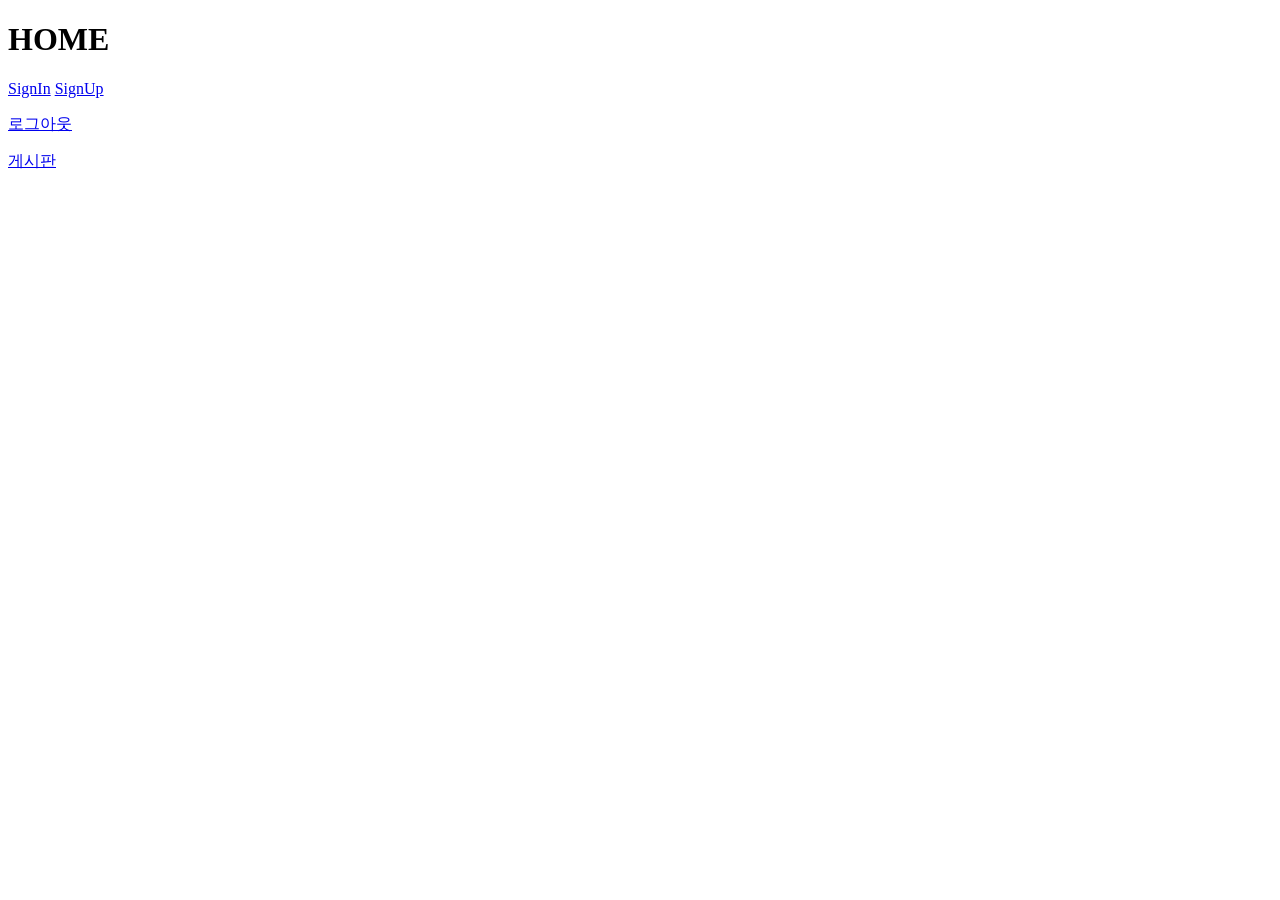
==== Movie_review_project/src/main/resources/templates/main_home.html @ 513e7296 "scr_main 추가 했어용" ====
<!DOCTYPE html>
<html xmlns:th="http://www.thymeleaf.org"
	  xmlns:layout="http://www.ultraq.net.nz/thymeleaf/layout"
	  layout:decorate="~{layouts/layout}">
<head>
<meta charset="UTF-8">
<title>Insert title here</title>
<script type="text/javascript">

</script>
<style type="text/css">

</style>
</head>
<body>
<div layout:fragment="content">
<h1>HOME</h1>
<th:block th:if="${session.mdto==null}">
	<p>
		<a href="/user/login">SignIn</a>
		<a href="/user/addUser">SignUp</a>
	</p>
</th:block>
<th:block th:unless="${session.mdto==null}">
	<p>
		<span th:text="${session.mdto.role}"></span>
		<span th:text="${session.mdto.id}"></span>
		<a href="/user/logout">로그아웃</a>
	</p>
</th:block>
	<p><a href="/board/boardList">게시판</a></p>
</div>
</body>
</html>
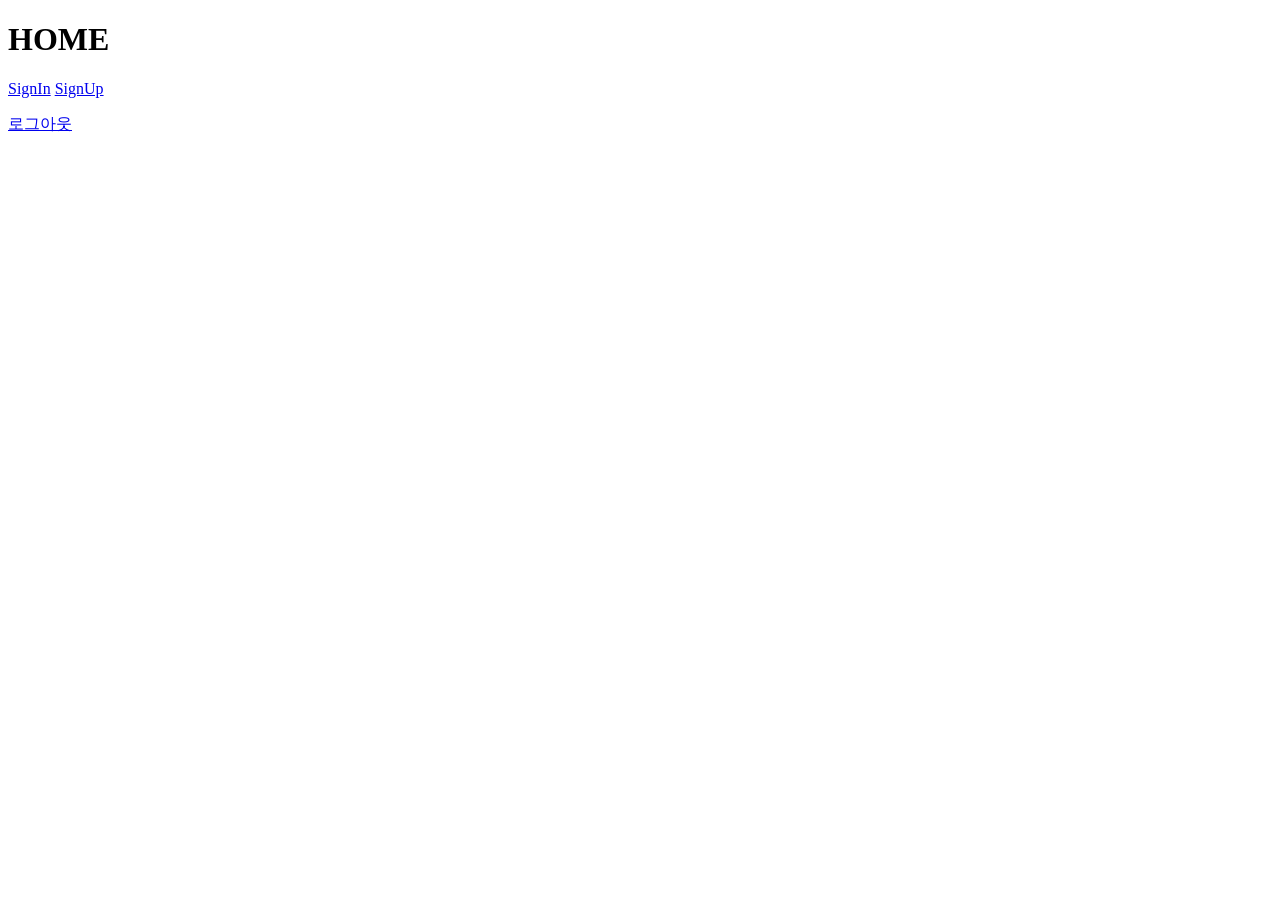
==== commit ce30369a: "main화면" ====
--- a/Movie_review_project/src/main/resources/templates/main_home.html
+++ b/Movie_review_project/src/main/resources/templates/main_home.html
@@ -14,6 +14,7 @@
 </head>
 <body>
 <div layout:fragment="content">
+
 <h1>HOME</h1>
 <th:block th:if="${session.mdto==null}">
 	<p>
@@ -28,7 +29,7 @@
 		<a href="/user/logout">로그아웃</a>
 	</p>
 </th:block>
-	<p><a href="/board/boardList">게시판</a></p>
+	<p><a href="/board/boardList"></a></p>
 </div>
 </body>
 </html>
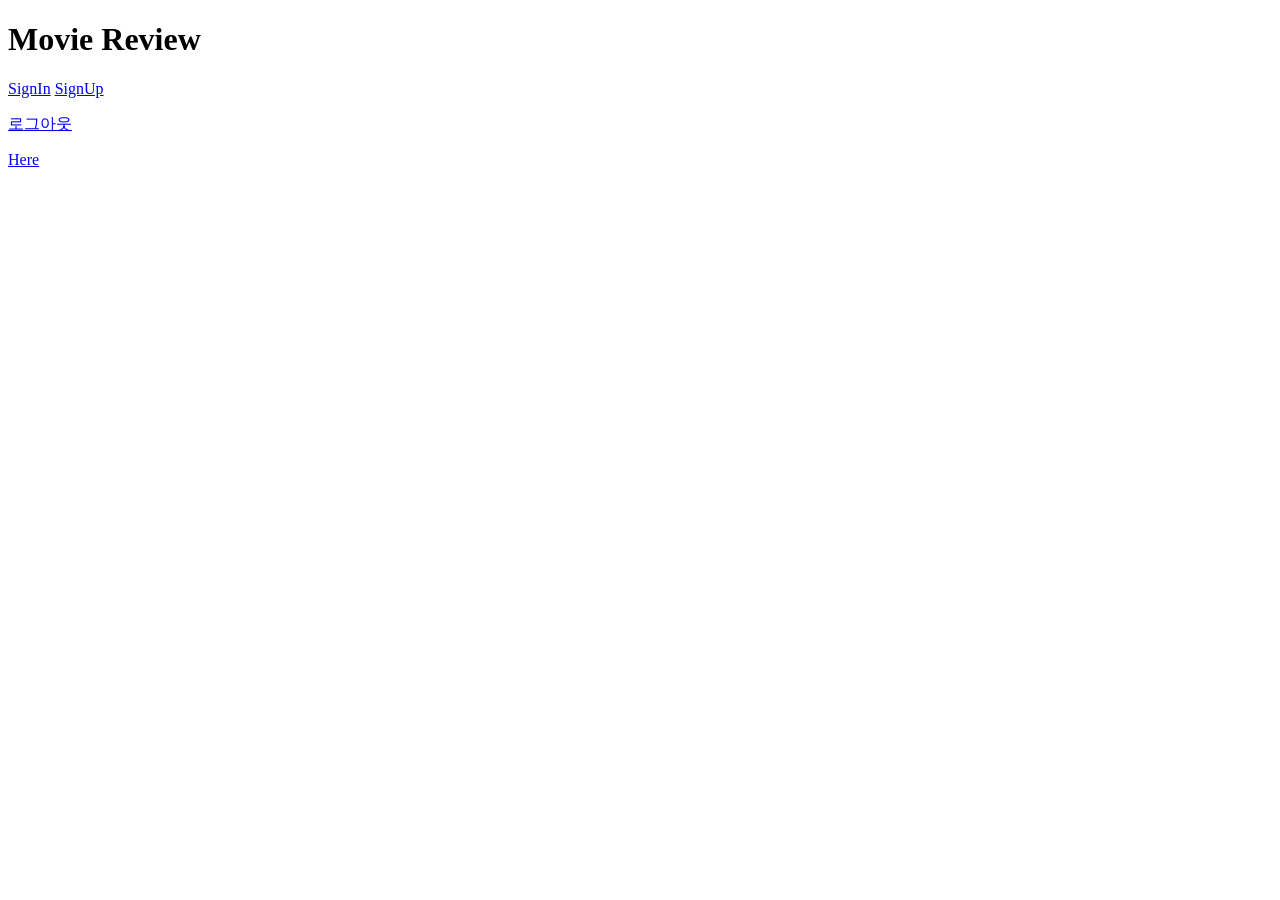
==== commit 30e38698: "Merge branch 'main' of https://github.com/BaekSeungYun3/Review_project.git into main" ====
--- a/Movie_review_project/src/main/resources/templates/main_home.html
+++ b/Movie_review_project/src/main/resources/templates/main_home.html
@@ -1,42 +1,37 @@
 <!DOCTYPE html>
 <html xmlns:th="http://www.thymeleaf.org"
-	  xmlns:layout="http://www.ultraq.net.nz/thymeleaf/layout"
-	  layout:decorate="~{layouts/layout}">
+      xmlns:layout="http://www.ultraq.net.nz/thymeleaf/layout"
+      layout:decorate="~{layouts/layout}">
 <head>
-<meta charset="UTF-8">
-<title>Insert title here</title>
-<script type="text/javascript">
-
-</script>
-<style type="text/css">
-
-</style>
+    <meta charset="UTF-8">
+    <title>Main Home</title>
+    <link rel="canonical" href="https://getbootstrap.kr/docs/5.1/examples/cover/">
+    <!-- layout.css 연결 -->
+    <link rel="stylesheet" type="text/css" href="/css/layout.css">
 </head>
 <body>
-<div layout:fragment="content">
-
-<h1>HOME</h1>
-<th:block th:if="${session.mdto==null}">
-	<p>
-		<a href="/user/login">SignIn</a>
-		<a href="/user/addUser">SignUp</a>
-	</p>
-</th:block>
-<th:block th:unless="${session.mdto==null}">
-	<p>
-		<span th:text="${session.mdto.role}"></span>
-		<span th:text="${session.mdto.id}"></span>
-		<a href="/user/logout">로그아웃</a>
-	</p>
-</th:block>
-	<p><a href="/board/boardList"></a></p>
-</div>
+    <!-- 배경이 적용되는 메인 홈 div -->
+    <div class="main_home">
+        <div class="content">
+            <h1>Movie Review</h1>
+            <th:block th:if="${session.mdto == null}">
+                <p>
+                    <a href="/user/login">SignIn</a>
+                    <a href="/user/addUser">SignUp</a>
+                </p>
+            </th:block>
+            <th:block th:unless="${session.mdto == null}">
+                <p>
+                    <span th:text="${session.mdto.role}"></span>
+                    <span th:text="${session.mdto.id}"></span>
+                    <a href="/user/logout">로그아웃</a>
+                </p>
+            </th:block>
+            <p><a href="/board/boardList">Here</a></p>
+        </div>
+    </div>
+<!-- 	<div th:replace="~{fragments/header::header}"></div> -->
+	<div layout:fragment="content" class="content"></div>
+	<div th:replace="~{fragments/footer::footer}"></div>
 </body>
 </html>
-
-
-
-
-
-
-
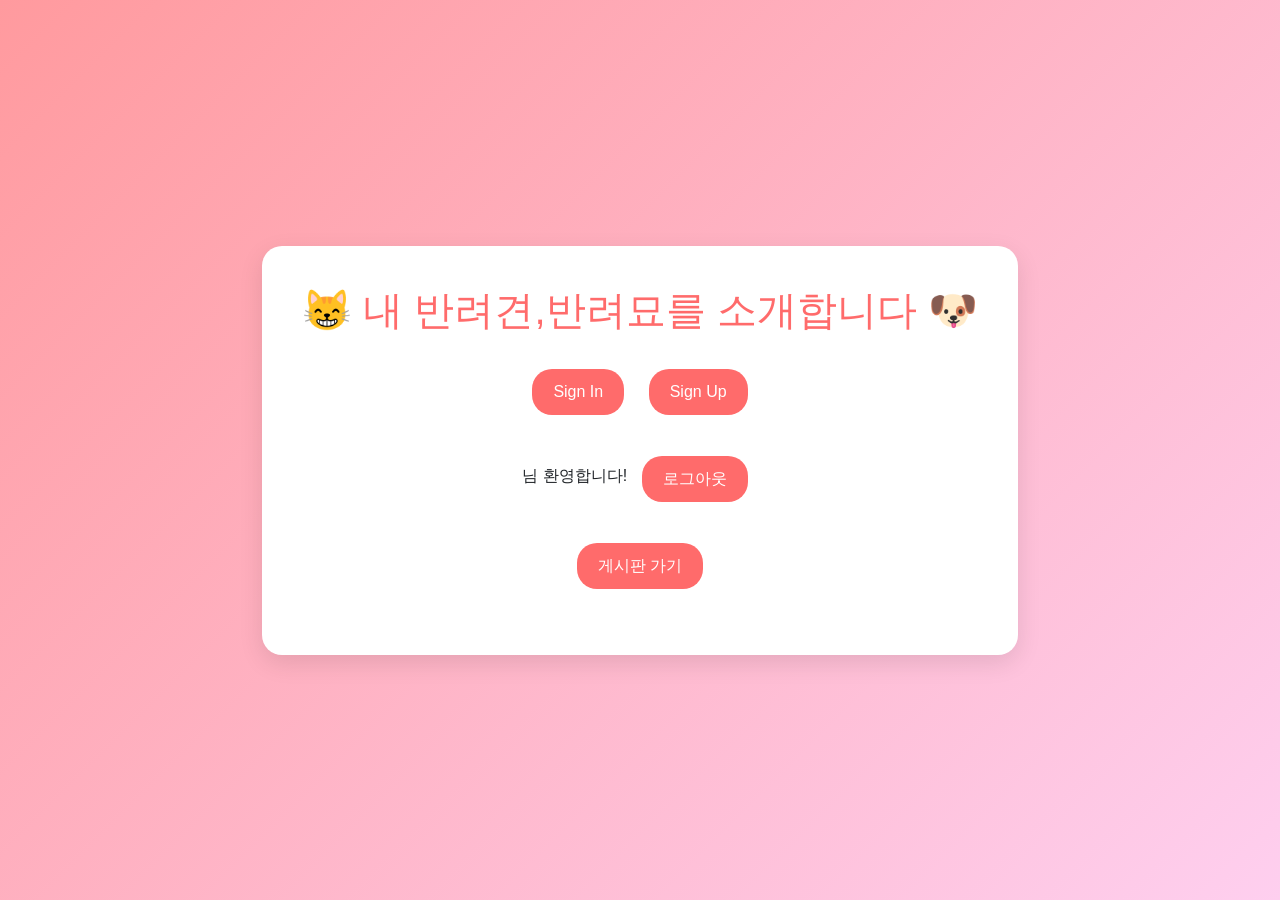
==== commit f7819cbc: "안니용" ====
--- a/Movie_review_project/src/main/resources/templates/main_home.html
+++ b/Movie_review_project/src/main/resources/templates/main_home.html
@@ -5,33 +5,72 @@
 <head>
     <meta charset="UTF-8">
     <title>Main Home</title>
-    <link rel="canonical" href="https://getbootstrap.kr/docs/5.1/examples/cover/">
-    <!-- layout.css 연결 -->
-    <link rel="stylesheet" type="text/css" href="/css/layout.css">
+
+    <!-- Bootstrap CSS -->
+    <link rel="stylesheet" href="https://cdn.jsdelivr.net/npm/bootstrap@5.3.0/dist/css/bootstrap.min.css">
+
+    <style>
+        body {
+            background: linear-gradient(135deg, #ff9a9e 0%, #fecfef 100%); /* 부드러운 파스텔 배경 */
+            height: 100vh;
+            margin: 0;
+            display: flex;
+            justify-content: center;
+            align-items: center;
+            font-family: 'Arial', sans-serif;
+        }
+        .content {
+            background-color: #ffffff;
+            padding: 40px;
+            border-radius: 20px;
+            box-shadow: 0 8px 24px rgba(0, 0, 0, 0.1);
+            text-align: center;
+        }
+        h1 {
+            color: #ff6b6b;
+            margin-bottom: 20px;
+        }
+        a {
+            text-decoration: none;
+            color: #ff6b6b;
+            font-weight: bold;
+            margin: 10px;
+        }
+        a:hover {
+            color: #fa5252;
+        }
+        .btn {
+            background-color: #ff6b6b;
+            color: white;
+            border-radius: 20px;
+            padding: 10px 20px;
+            margin-top: 15px;
+            display: inline-block;
+        }
+        .btn:hover {
+            background-color: #fa5252;
+        }
+    </style>
 </head>
 <body>
-    <!-- 배경이 적용되는 메인 홈 div -->
-    <div class="main_home">
-        <div class="content">
-            <h1>Movie Review</h1>
-            <th:block th:if="${session.mdto == null}">
-                <p>
-                    <a href="/user/login">SignIn</a>
-                    <a href="/user/addUser">SignUp</a>
-                </p>
-            </th:block>
-            <th:block th:unless="${session.mdto == null}">
-                <p>
-                    <span th:text="${session.mdto.role}"></span>
-                    <span th:text="${session.mdto.id}"></span>
-                    <a href="/user/logout">로그아웃</a>
-                </p>
-            </th:block>
-            <p><a href="/board/boardList">Here</a></p>
-        </div>
+    <div class="content">
+        <h1>😸 내 반려견,반려묘를 소개합니다 🐶</h1>
+        <th:block th:if="${session.mdto == null}">
+            <p>
+                <a href="/user/login" class="btn">Sign In</a>
+                <a href="/user/addUser" class="btn">Sign Up</a>
+            </p>
+        </th:block>
+        <th:block th:unless="${session.mdto == null}">
+            <p>
+                <span th:text="${session.mdto.role}"></span>님 환영합니다!
+                <span th:text="${session.mdto.id}"></span>
+                <a href="/user/logout" class="btn">로그아웃</a>
+            </p>
+        </th:block>
+        <p><a href="/board/boardList" class="btn">게시판 가기</a></p>
     </div>
-<!-- 	<div th:replace="~{fragments/header::header}"></div> -->
-	<div layout:fragment="content" class="content"></div>
-	<div th:replace="~{fragments/footer::footer}"></div>
+
+    <script src="https://cdn.jsdelivr.net/npm/bootstrap@5.3.0/dist/js/bootstrap.bundle.min.js"></script>
 </body>
 </html>
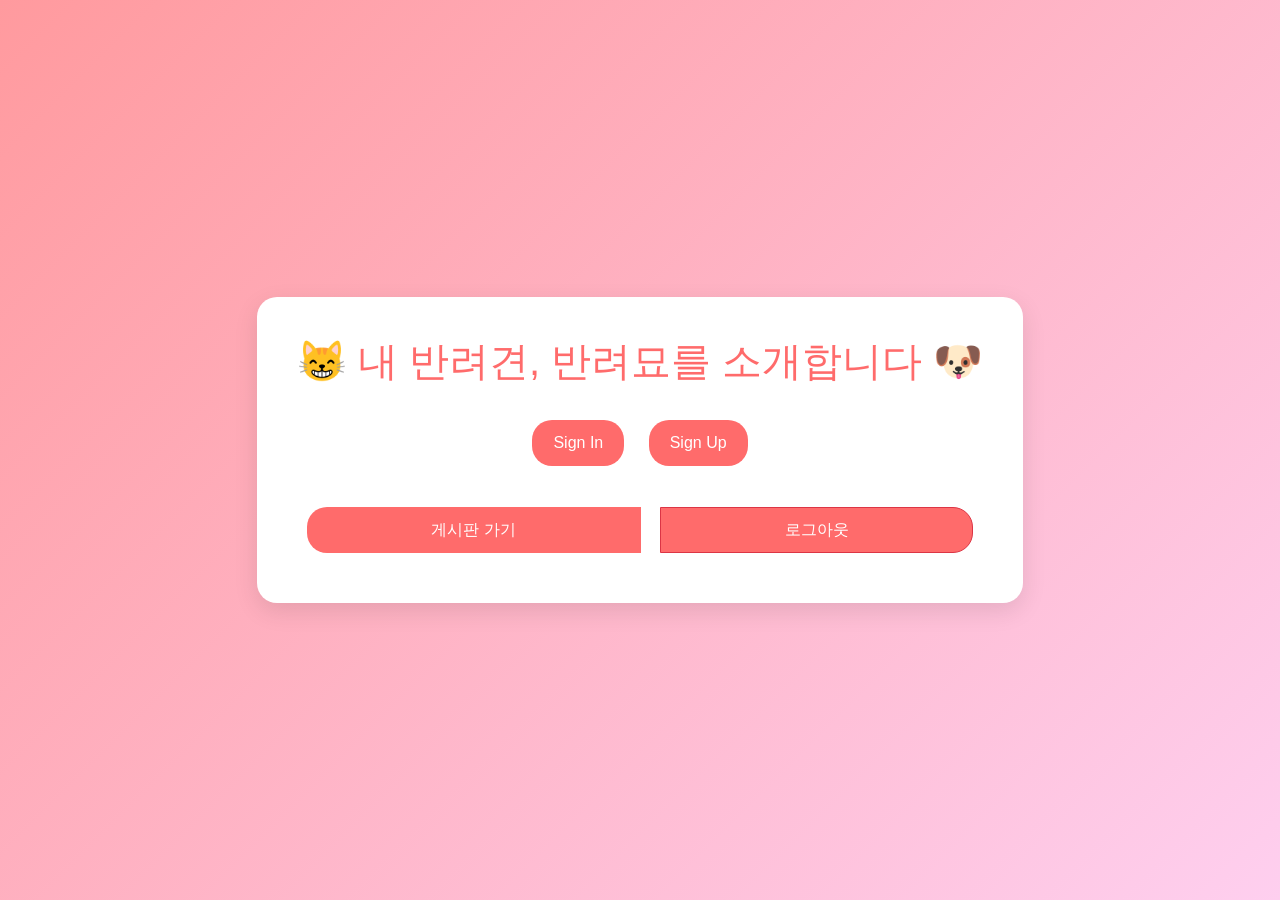
==== commit 0f5ae550: "메인홈_화면 수정" ====
--- a/Movie_review_project/src/main/resources/templates/main_home.html
+++ b/Movie_review_project/src/main/resources/templates/main_home.html
@@ -11,7 +11,7 @@
 
     <style>
         body {
-            background: linear-gradient(135deg, #ff9a9e 0%, #fecfef 100%); /* 부드러운 파스텔 배경 */
+            background: linear-gradient(135deg, #ff9a9e 0%, #fecfef 100%);
             height: 100vh;
             margin: 0;
             display: flex;
@@ -45,30 +45,37 @@
             border-radius: 20px;
             padding: 10px 20px;
             margin-top: 15px;
-            display: inline-block;
         }
         .btn:hover {
             background-color: #fa5252;
+        }
+        .btn-group {
+            display: flex;
+            justify-content: center;
+            gap: 10px;
         }
     </style>
 </head>
 <body>
     <div class="content">
-        <h1>😸 내 반려견,반려묘를 소개합니다 🐶</h1>
+        <h1>😸 내 반려견, 반려묘를 소개합니다 🐶</h1>
+
         <th:block th:if="${session.mdto == null}">
             <p>
                 <a href="/user/login" class="btn">Sign In</a>
                 <a href="/user/addUser" class="btn">Sign Up</a>
             </p>
         </th:block>
+
         <th:block th:unless="${session.mdto == null}">
             <p>
-                <span th:text="${session.mdto.role}"></span>님 환영합니다!
-                <span th:text="${session.mdto.id}"></span>
-                <a href="/user/logout" class="btn">로그아웃</a>
+                <span th:text="' ' + ${session.mdto.name} + ' 님, 환영합니다!'"></span>
             </p>
+            <div class="btn-group">
+                <a href="/board/boardList" class="btn">게시판 가기</a>
+                <a href="/user/logout" class="btn btn-outline-danger">로그아웃</a>
+            </div>
         </th:block>
-        <p><a href="/board/boardList" class="btn">게시판 가기</a></p>
     </div>
 
     <script src="https://cdn.jsdelivr.net/npm/bootstrap@5.3.0/dist/js/bootstrap.bundle.min.js"></script>
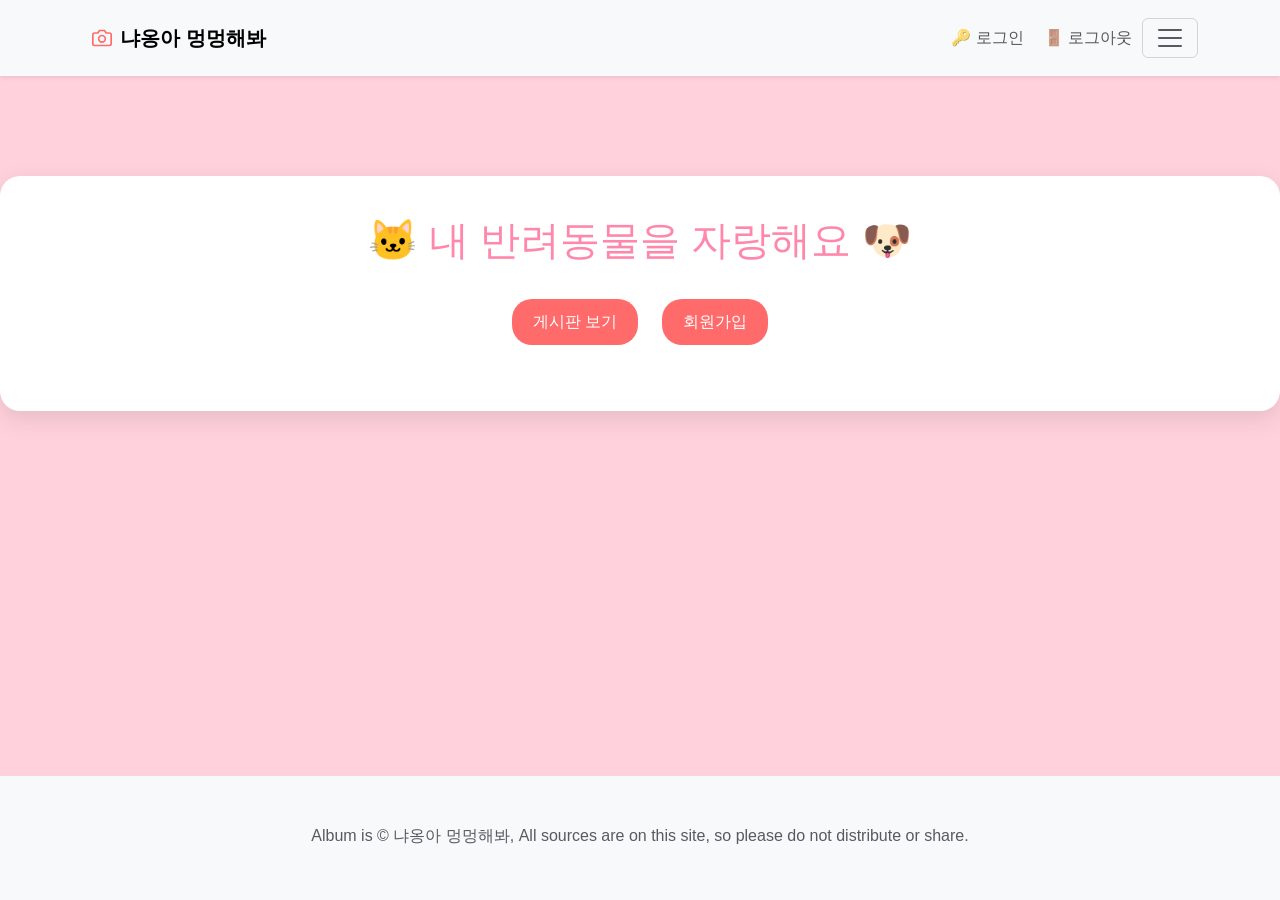
==== commit 794c6039: "메인홈, 로그인 후 UI 수정(헤더, 푸터)" ====
--- a/Movie_review_project/src/main/resources/templates/main_home.html
+++ b/Movie_review_project/src/main/resources/templates/main_home.html
@@ -1,44 +1,55 @@
 <!DOCTYPE html>
-<html xmlns:th="http://www.thymeleaf.org"
-      xmlns:layout="http://www.ultraq.net.nz/thymeleaf/layout"
-      layout:decorate="~{layouts/layout}">
+<html lang="ko" xmlns:th="http://www.thymeleaf.org" layout:decorate="~{layouts/layout}">
 <head>
     <meta charset="UTF-8">
-    <title>Main Home</title>
+    <meta name="viewport" content="width=device-width, initial-scale=1">
+    <title>메인 홈</title>
 
     <!-- Bootstrap CSS -->
-    <link rel="stylesheet" href="https://cdn.jsdelivr.net/npm/bootstrap@5.3.0/dist/css/bootstrap.min.css">
+    <link href="https://cdn.jsdelivr.net/npm/bootstrap@5.3.0/dist/css/bootstrap.min.css" rel="stylesheet">
 
     <style>
         body {
-            background: linear-gradient(135deg, #ff9a9e 0%, #fecfef 100%);
-            height: 100vh;
-            margin: 0;
-            display: flex;
-            justify-content: center;
-            align-items: center;
-            font-family: 'Arial', sans-serif;
-        }
+        background-color: #ffd1dc; /* 헤더와 유사한 파스텔 핑크 */
+        height: 100vh;
+        margin: 0;
+        font-family: 'Nanum Gothic', sans-serif;
+    }
+
         .content {
+            margin-top: 100px;
             background-color: #ffffff;
             padding: 40px;
             border-radius: 20px;
             box-shadow: 0 8px 24px rgba(0, 0, 0, 0.1);
             text-align: center;
         }
+
         h1 {
-            color: #ff6b6b;
+            color: #ff87ab;
             margin-bottom: 20px;
         }
+
         a {
             text-decoration: none;
             color: #ff6b6b;
             font-weight: bold;
             margin: 10px;
         }
+
         a:hover {
             color: #fa5252;
         }
+
+        .header {
+            background-color: rgb(255, 244, 248);
+        }
+
+        .header-brand {
+            color: #ff6b6b;
+            font-weight: normal;
+        }
+
         .btn {
             background-color: #ff6b6b;
             color: white;
@@ -46,38 +57,127 @@
             padding: 10px 20px;
             margin-top: 15px;
         }
+
         .btn:hover {
             background-color: #fa5252;
-        }
-        .btn-group {
-            display: flex;
-            justify-content: center;
-            gap: 10px;
         }
     </style>
 </head>
 <body>
+
+<!-- 네비게이션 바 -->
+<header>
+  <div class="collapse bg-pastel" id="navbarHeader">
+    <div class="container">
+      <div class="row">
+        <div class="col-sm-8 col-md-7 py-4">
+          <h4 class="text-dark">🐱🐶</h4>
+          <p class="text-muted">반려동물과의 소중한 추억을 나누는 사이트입니다. 다양한 동물친구들의 이야기와 행복한 일상을 공유해봐요:)</p>
+        </div>
+        <div class="col-sm-4 offset-md-1 py-4">
+          <h4 class="text-dark">📞 . . manager</h4>
+          <ul class="list-unstyled">
+            <li><a class="text-muted">문의사항은 하단 링크를 통해 연락주세요.</a></li>
+            <li><a href="mailto:euoni2926@gmail.com" class="text-muted">Email me</a></li>
+          </ul>
+        </div>
+      </div>
+    </div>
+  </div>
+  <div class="navbar navbar-light bg-light shadow-sm">
+    <div class="container">
+      <a href="#" class="navbar-brand d-flex align-items-center">
+        <svg xmlns="http://www.w3.org/2000/svg" width="20" height="20" fill="none" stroke="#ff6b6b" 
+             stroke-linecap="round" stroke-linejoin="round" stroke-width="2" class="me-2" 
+             viewBox="0 0 24 24">
+          <path d="M23 19a2 2 0 0 1-2 2H3a2 2 0 0 1-2-2V8a2 2 0 0 1 2-2h4l2-3h6l2 3h4a2 2 0 0 1 2 2z"/>
+          <circle cx="12" cy="13" r="4"/>
+        </svg>
+        <strong>냐옹아 멍멍해봐</strong>
+      </a>
+<!-- 로그인 / 로그아웃 버튼 -->
+<ul class="navbar-nav d-flex flex-row ms-auto align-items-center">
+  <li class="nav-item" th:if="${session.mdto == null}">
+    <a class="nav-link" th:href="@{/user/login}">🔑 로그인</a>
+  </li>
+  <li class="nav-item" th:if="${session.mdto != null}">
+    <a class="nav-link" th:href="@{/user/logout}">🚪 로그아웃</a>
+  </li>
+</ul>
+<!-- 메뉴 바 -->
+      <button class="navbar-toggler" type="button" data-bs-toggle="collapse" data-bs-target="#navbarHeader" 
+              aria-controls="navbarHeader" aria-expanded="false" aria-label="Toggle navigation">
+        <span class="navbar-toggler-icon"></span>
+      </button>
+    </div>
+  </div>
+</header>
+
+
+<main>
     <div class="content">
-        <h1>😸 내 반려견, 반려묘를 소개합니다 🐶</h1>
-
-        <th:block th:if="${session.mdto == null}">
-            <p>
-                <a href="/user/login" class="btn">Sign In</a>
-                <a href="/user/addUser" class="btn">Sign Up</a>
-            </p>
-        </th:block>
-
-        <th:block th:unless="${session.mdto == null}">
+        <h1>🐱 내 반려동물을 자랑해요 🐶</h1>
+		<th:block th:unless="${session.mdto == null}">
             <p>
                 <span th:text="' ' + ${session.mdto.name} + ' 님, 환영합니다!'"></span>
             </p>
-            <div class="btn-group">
-                <a href="/board/boardList" class="btn">게시판 가기</a>
-                <a href="/user/logout" class="btn btn-outline-danger">로그아웃</a>
-            </div>
+	        <p th:text="${session.mdto != null ? '자신의 반려동물 사진과 관련된 에피소드를 함께 공유해요!' : '로그인 후 다양한 반려동물 게시글을 확인하고, 자신의 반려동물 이야기를 나눠보세요!'}"></p>
         </th:block>
+        <p>
+            <a href="/board/boardList" class="btn">게시판 보기</a>
+            <a href="/user/addUser" class="btn" th:if="${session.mdto == null}">회원가입</a>
+        </p>
     </div>
 
-    <script src="https://cdn.jsdelivr.net/npm/bootstrap@5.3.0/dist/js/bootstrap.bundle.min.js"></script>
+
+<!-- 갤러리 카드 --> 
+<!-- <div class="album py-5 bg-light" th:if="${session.mdto != null}"> -->
+<!--     <div class="container"> -->
+<!--         <div class="row row-cols-1 row-cols-sm-2 row-cols-md-3 g-3"> -->
+<!--             <div th:each="photo : ${photoList}" class="col"> -->
+<!--                 <div class="card shadow-sm"> -->
+<!--                     <img th:src="@{/upload/{filename}(filename=${photo.filename})}" -->
+<!--                          class="card-img-top" width="100%" height="225" -->
+<!--                          alt="반려동물 사진" /> -->
+<!--                     <div class="card-body"> -->
+<!--                         <p class="card-text" th:text="${photo.description}">사진 설명</p> -->
+<!--                         <div class="d-flex justify-content-between align-items-center"> -->
+<!--                             <small class="text-muted" th:text="${photo.uploadTime}">업로드 시간</small> -->
+<!--                         </div> -->
+<!--                     </div> -->
+<!--                 </div> -->
+<!--             </div> -->
+<!--         </div> -->
+<!--     </div> -->
+<!-- </div> -->
+</main>
+<footer class="text-muted py-5 fixed-bottom">
+  <div class="container text-center">
+    <p class="mb-1">Album is &copy; 냐옹아 멍멍해봐, All sources are on this site, so please do not distribute or share.</p>
+  </div>
+</footer>
+
+<!-- CSS (추가) -->
+<style>
+  html, body {
+    height: 100%;
+    margin: 0;
+  }
+
+  body {
+    display: flex;
+    flex-direction: column;
+  }
+
+  main {
+    flex: 1;
+  }
+
+  footer {
+    background-color: #f8f9fa;
+  }
+</style>
+
+<script src="https://cdn.jsdelivr.net/npm/bootstrap@5.3.0/dist/js/bootstrap.bundle.min.js"></script>
 </body>
 </html>
